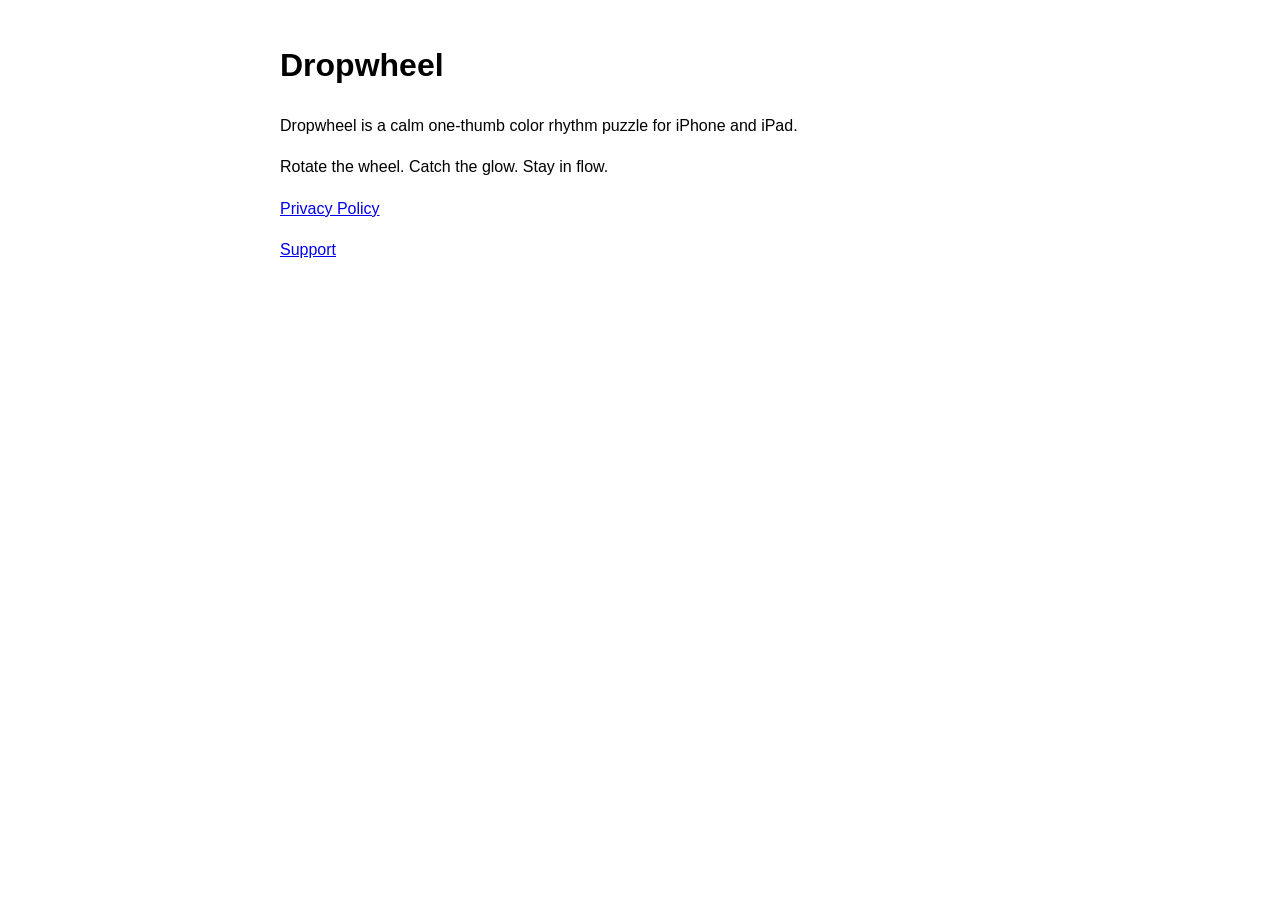
==== docs/index.html @ 9f60c8ae "docs folder created" ====
<!doctype html>
<html>
<head>
  <meta charset="utf-8">
  <title>Dropwheel</title>
  <meta name="viewport" content="width=device-width, initial-scale=1">
</head>
<body style="font-family: -apple-system, BlinkMacSystemFont, sans-serif; max-width: 720px; margin: 40px auto; padding: 0 20px; line-height: 1.6;">
  <h1>Dropwheel</h1>
  <p>Dropwheel is a calm one-thumb color rhythm puzzle for iPhone and iPad.</p>
  <p>Rotate the wheel. Catch the glow. Stay in flow.</p>

  <p><a href="privacy.html">Privacy Policy</a></p>
  <p><a href="support.html">Support</a></p>
</body>
</html>
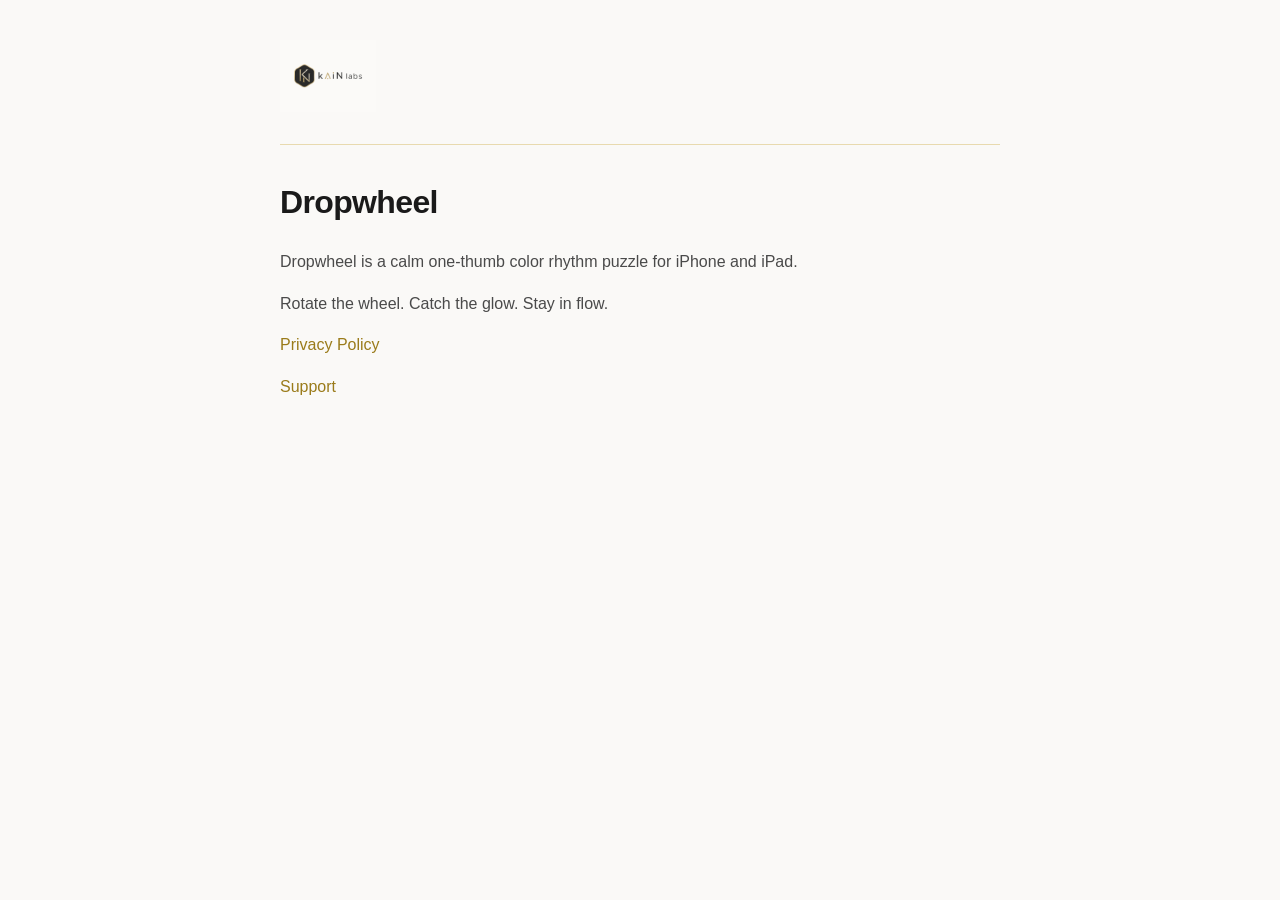
==== commit 683d08f5: "Add kAiN labs branding and gold-themed styling to docs pages. Introduce the logo and a shared styles" ====
--- a/docs/index.html
+++ b/docs/index.html
@@ -4,8 +4,14 @@
   <meta charset="utf-8">
   <title>Dropwheel</title>
   <meta name="viewport" content="width=device-width, initial-scale=1">
+  <link rel="stylesheet" href="assets/style.css">
 </head>
-<body style="font-family: -apple-system, BlinkMacSystemFont, sans-serif; max-width: 720px; margin: 40px auto; padding: 0 20px; line-height: 1.6;">
+<body>
+  <header>
+    <a href="index.html">
+      <img src="assets/kainlabs-logo.png" alt="kAiN labs logo">
+    </a>
+  </header>
   <h1>Dropwheel</h1>
   <p>Dropwheel is a calm one-thumb color rhythm puzzle for iPhone and iPad.</p>
   <p>Rotate the wheel. Catch the glow. Stay in flow.</p>
--- a/docs/assets/style.css
+++ b/docs/assets/style.css
@@ -0,0 +1,58 @@
+:root {
+  --color-bg: #faf9f7;
+  --color-text: #1a1a1a;
+  --color-muted: #4a4a4a;
+  --color-gold: #c5a028;
+  --color-gold-dark: #9a7b1a;
+}
+
+body {
+  font-family: -apple-system, BlinkMacSystemFont, sans-serif;
+  max-width: 720px;
+  margin: 40px auto;
+  padding: 0 20px 48px;
+  line-height: 1.6;
+  color: var(--color-text);
+  background: var(--color-bg);
+}
+
+header {
+  margin-bottom: 32px;
+  padding-bottom: 24px;
+  border-bottom: 1px solid rgba(197, 160, 40, 0.35);
+}
+
+header a {
+  display: inline-block;
+}
+
+header img {
+  display: block;
+  height: 72px;
+}
+
+h1 {
+  font-weight: 600;
+  letter-spacing: -0.02em;
+}
+
+h2 {
+  font-weight: 600;
+  margin-top: 2em;
+  padding-bottom: 0.25em;
+  border-bottom: 1px solid rgba(197, 160, 40, 0.25);
+}
+
+p {
+  color: var(--color-muted);
+}
+
+a {
+  color: var(--color-gold-dark);
+  text-decoration: none;
+}
+
+a:hover {
+  color: var(--color-gold);
+  text-decoration: underline;
+}
